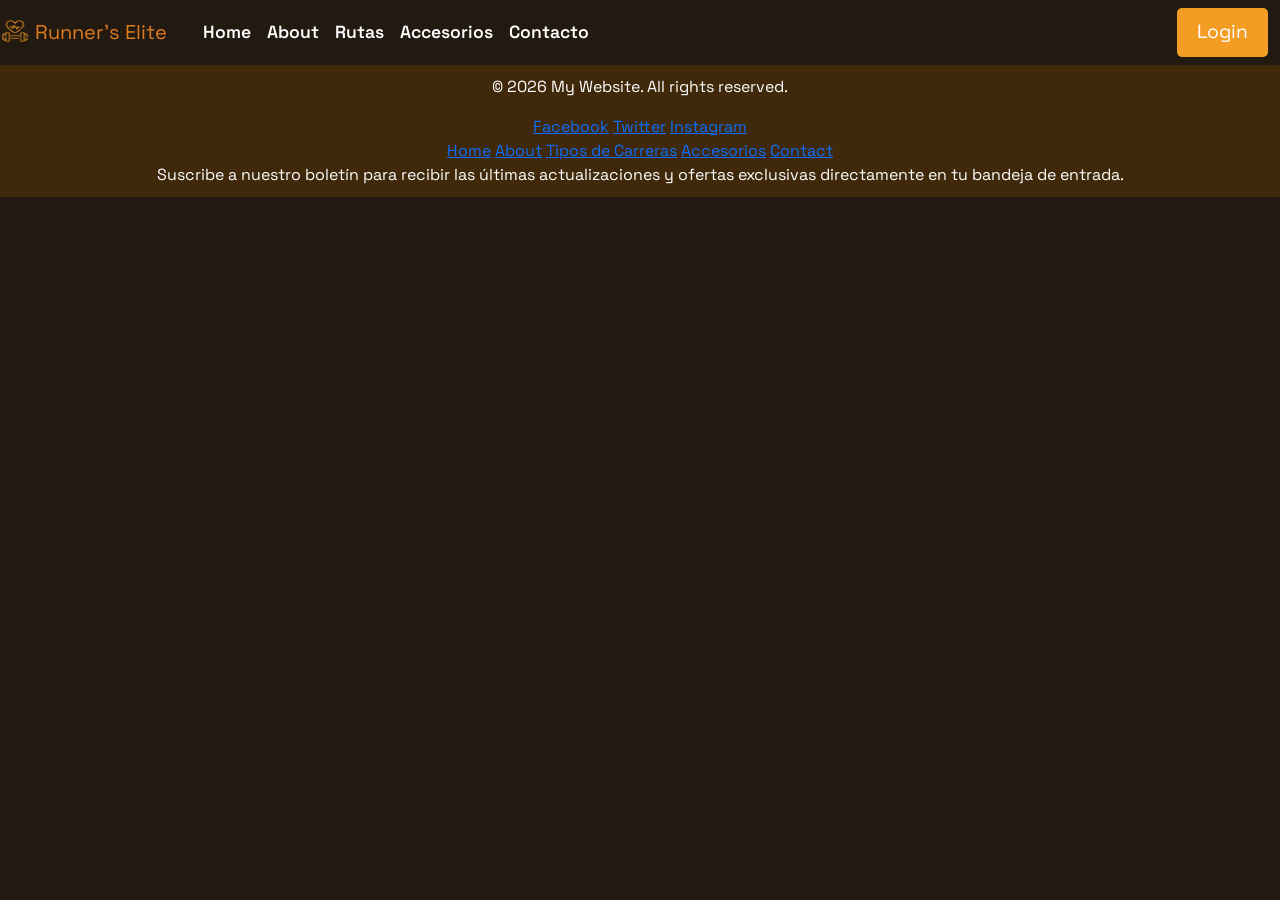
==== about.html @ 8e237a6a "primer commit" ====
<!DOCTYPE html>
<html lang="en">
<head>
    <meta charset="UTF-8">
    <meta name="viewport" content="width=device-width, initial-scale=1.0">
        <link href="https://cdn.jsdelivr.net/npm/bootstrap@5.3.8/dist/css/bootstrap.min.css" rel="stylesheet"
        integrity="sha384-sRIl4kxILFvY47J16cr9ZwB07vP4J8+LH7qKQnuqkuIAvNWLzeN8tE5YBujZqJLB" crossorigin="anonymous">

    <link
        href="https://fonts.googleapis.com/css2?family=Orbitron:wght@400..900&family=Space+Grotesk:wght@300..700&display=swap"
        rel="stylesheet">

    <link rel="stylesheet" href="./css/styles.css">
    <title>About Us</title>
</head>
<body>
    
    </header id="header">



    <nav class="navbar navbar-expand-lg bg-body-tertiary">

        <div class="container-fluid-logo">
            <a class="navbar-brand" href="#">
                <img src="./asset/img/aptitud-fisica.png" alt="Logo" width="30" height="24"
                    class="d-inline-block align-text-top">
                Runner's Elite
            </a>
        </div>


        <div class="container-fluid">
            <div class="collapse navbar-collapse" id="navbarSupportedContent">
                <ul class="navbar-nav me-auto mb-2 mb-lg-0">
                    <li class="nav-item">
                        <a class="nav-link" href="#">Home</a>
                    </li>
                    <li class="nav-item">
                        <a class="nav-link" href="#">About</a>
                    </li>
                    <li class="nav-item">
                        <a class="nav-link" href="#">Rutas</a>
                    </li>
                    <li class="nav-item">
                        <a class="nav-link" href="#">Accesorios</a>
                    </li>
                    <li class="nav-item">
                        <a class="nav-link" href="#">Contacto</a>
                </ul>
            </div>
            <div class="d-flex" role="button">
                <button class="btn-login" type="button" id="menu-toggle">Login</button>
            </div>
        </div>
    </nav>

    </header>

    <footer class="footer">
        <p>&copy; 2026 My Website. All rights reserved.</p>
        <div class="social">
            <a href="https://www.facebook.com" target="_blank">Facebook</a>
            <a href="https://www.twitter.com" target="_blank">Twitter</a>
            <a href="https://www.instagram.com" target="_blank">Instagram</a>
        </div>

        <div>
            <a href="./index.html">Home</a>
            <a href="./about.html">About</a>
            <a href="./carreras.html">Tipos de Carreras</a>
            <a href="./accesorios.html">Accesorios</a>
            <a href="./contact.html">Contact</a>
        </div>

        <div>
            Suscribe a nuestro boletín para recibir las últimas actualizaciones y ofertas exclusivas directamente en tu
            bandeja de entrada.
            <form action="#" method="post">
        </div>


    </footer>

    <script src="https://cdn.jsdelivr.net/npm/bootstrap@5.3.8/dist/js/bootstrap.bundle.min.js"
        integrity="sha384-FKyoEForCGlyvwx9Hj09JcYn3nv7wiPVlz7YYwJrWVcXK/BmnVDxM+D2scQbITxI"
        crossorigin="anonymous"></script>

</body>
</html>
---- css/styles.css ----
* {
    margin: 0;
    padding: 0;
    box-sizing: border-box;
    font-family: "Space Grotesk", sans-serif;
}


/* Colores: El protagonista es un Naranja vibrante (#f49d25) para acciones y destaques, sobre un fondo Negro/Marrón muy oscuro para un look premium y deportivo.

Tipografía: Estoy utilizando Space Grotesk, una fuente moderna y geométrica que le da ese toque tecnológico y de alto rendimiento. */


body {
    width: auto;
    place-items: center;
    margin: 0;
    overflow-x: hidden;

    background-color: rgb(34 26 16 / var(--tw-bg-opacity, 1));
    border-radius: 20%;
    color: white;
}


/* Header Styles */

.bg-body-tertiary {
    --bs-bg-opacity: #24190c;

}

.container-fluid-logo {
    display: flex;
    flex-direction: column;
    justify-content: space-between;
}


.navbar-brand {
    color: #e07b1f;

}

.navbar-brand:hover {
    color: #f49d25;
}



.nav-link {
    color: white;
    font-size: 1.1em;
    transition: color 0.3s ease;
    font-weight: 600;
    align-items: center;
}

.nav-link:hover {
    color: #e07b1f;
}

.btn-login {
    gap: 20%;
    min-width: 90px;
    background-color: #f49d25;
    color: white;
    border: none;
    padding: 10px 20px;
    font-size: 1.2em;
    cursor: pointer;
    border-radius: 5px;
    transition: background-color 0.3s ease;
}


/* Main Content Styles */

/* main {
    display: flex;
    flex-direction: column;
    align-items: center;
    justify-content: center;
    padding: 40px 20px;
    gap: 40px;
} */

/* Prestacion */

.presentation {
    display: flex;
    justify-content: center;
    align-items: center;
    width: 100%;
    gap: 10px;
    padding: 30px 10px;
    border-top: 1px solid #f49d25;
}

.spantext1 {
    display: inline-block;
    background-color: #3f290a;
    /* border: 2px solid #f49d25; */
    border-radius: 5px;
    font-size: 1em;
    color: #f49d25;
    font-weight: 700;
    text-transform: uppercase;
    letter-spacing: 1px;
}

spantext2 {

    font-size: 1em;
    color: #f49d25;
}

.container {
    display: flex;
    justify-content: center;
    align-items: center;

    /* flex-direction: column;
    align-items: center;
    justify-content: center;
    gap: 20px;
    padding: 40px 20px; */
}

.text-container {
    max-width: 500px;
    margin-right: 50px;
    align-self: center;
}

.img-container {
    width: 320px;
    object-fit: cover;
    margin-left: 50px;
    border-radius: 10px;
}

.img-pres{
    border-radius: 20px;
}

.btn-comenzar {
    gap: 20%;
    min-width: 180px;
    background-color: #f49d25;
    color: black;
    border: none;
    padding: 10px 20px;
    font-size: 1.2em;
    cursor: pointer;
    border-radius: 5px;
    transition: background-color 0.3s ease;
}

.btn-comenzar:hover {
    background-color: #e07b1f;
}

.btn-explorar {
    gap: 20%;
    min-width: 180px;
    align-items: center;
    justify-content: center;
    background-color: transparent;
    color: white;
    border: 2px solid #f49d25;
    padding: 10px 20px;
    font-size: 1.2em;
    cursor: pointer;
    border-radius: 5px;
    transition: background-color 0.3s ease, color 0.3s ease;
}

.btn-explorar:hover {
    background-color: #f49d25;
    color: white;
}

.active-runner {
    background-color: floralwhite;
    width: 100%;
    height: 200px;
    border-radius: 10px;
}

/* Comunidad */

#community {
    display: flex;
    flex-direction: column;
    background-color: #3f290a;
    white-space: nowrap;
    align-items: center;
    justify-content: center;
    gap: 50px;
    padding: 40px 20px;
    margin-top: 50px;
    width: 100%;
    height: 20vh;
}

.comunity-container {
    display: flex;
    justify-content: center;
    align-items: center;
    padding: 30px 10px;
}

.text-center {
    display: inline-block;
    max-width: 500px;
    margin-right: 50px;
    align-self: center;
}

.text-center-p{
    font-size: 2.5rem;
    margin-bottom: 0.5rem;
    font-weight: 700;
    color: #f49d25;
}

.text-info-p{
    font-size: 1.1rem;
    margin-bottom: 2rem;
    color: white;
    transform-style: flat;
}



/* Rutas Destacadas */

#routes {
    display: flex;
    flex-direction: column;
    /* align-items: center;
    justify-content: center; */
    gap: 20px;
    padding: 40px 20px;
    width: 100%;
}

.rutas {
    display: flex;
    flex-direction: column;
    margin-top: auto;
    gap: 20px;
}
.card-container {
    display: flex;
    justify-content: center;
    align-items: center;
    gap: 20px;
}

.card {
    max-width: 400px;
    height: auto;
    background-color: #171109;
    /* La card se adapta a la altura de la imagen */
    border: 1px solid #f7b65c;
    overflow: hidden;
    /* Oculta partes de imagen fuera de bordes redondeados */
}

.card:hover {
    transform: translateY(-5px);
    box-shadow: 0 4px 20px rgba(0, 0, 0, 0.2);
    border: 1px solid #f49d25 ;
}

.card-img-top{
    width: 100%;
    height: 200px;
    object-fit: cover;
}

.card-body{
    height: 200px;
    padding: 15px;
}

.card-title{
    color: white;
}

.card-text{
    color: rgb(100 116 139 / var(--tw-text-opacity, 1));
}

/* Accesorios */

#accesorios {
    display: flex;
    background-color: #3f290a;
    flex-direction: column;
    align-items: center;
    justify-content: center;
    gap: 20px;
    padding: 40px 20px;
    margin-top: 50px;
    width: 100%;
}



/* Contact Section */


.contacto {
    max-width: 800px;
    margin-top: 50px;
    margin: 4rem auto;
    text-align: center;
    padding: 40px 20px;
    color: white;
    gap: 20px;
}

.contacto h2 {
    font-size: 2.5rem;
    margin-bottom: 0.5rem;
    font-weight: 700;
    color: white;
}

.contacto p {
    font-size: 1.1rem;
    margin-bottom: 2rem;
    color: #555;
}

.contact-form {
    display: flex;
    flex-direction: column;
    gap: 1.5rem;
}

.form-row {
    display: flex;
    gap: 1.5rem;
    flex-wrap: wrap;
}

.form-group {
    flex: 1;
    display: flex;
    flex-direction: column;
    text-align: left;
    color: white;
}

.form-group label {
    font-size: 0.9rem;
    margin-bottom: 0.3rem;
    color: white;
}

.form-group input,
.form-group textarea {
    border: none;
    border-bottom: 2px solid #ccc;
    padding: 0.5rem 0;
    font-size: 1rem;
    background: transparent;
    outline: none;
    transition: border-color 0.3s;
    color: white;
}

.form-group input:focus,
.form-group textarea:focus {
    border-bottom-color: #4b2deb;
}

textarea {
    min-height: 120px;
    resize: vertical;
    color: white;
}

.full-width {
    flex: 100%;
}

.btn-shoot {
    display: inline-block;
    text-align: center;
    background-color: #f49d25;
    color: white;
    font-size: 1.1rem;
    font-weight: 600;
    padding: 0.9rem 2rem;
    border-radius: 8px;
    text-decoration: none;
    transition: transform 0.2s ease, opacity 0.2s ease;
}

.btn-shoot:hover {
    background-color: #f49d25;
    color: #fff;
    transform: translateY(-2px);
}



/* Footer Styles */

footer {
    background-color: #3f290a;
    width: 100%;
    color: white;
    text-align: center;
    padding: 10px;
    bottom: 0;
    position: relative;
}

.footer-container{
    display: grid;
    width: 100%;
    grid-template-columns: repeat(4);
}

.footer-logo{
    width: 30%;
}

.footer-plataforma{
    width: 30%;
    margin: 50px;
    margin-right: 20px;
}

.footer-compañia{
    width: 30%;
    margin-right: 20px;
    list-style: none;
}

.footer-ul{
    list-style: none;
    line-height: 1.25rem;
    font-size: 1em;
    margin: 0%;
    padding: 0%;
    gap: 0.5em;
    color: rgb(100 116 139 / var(--tw-text-opacity, 1)) ;
}

.footer-ul li:hover{
    color: #f49d25;
}

.text-title-footer{
    justify-content: center;
}


.footer-copy{
    text-align: center;
    font-size: 1rem;
    padding-top: 2rem;
    border-top-width: 1px;
    color: rgb(100 116 139 / var(--tw-text-opacity, 1));
    margin-top: 3rem;
    line-height: 1rem;
}
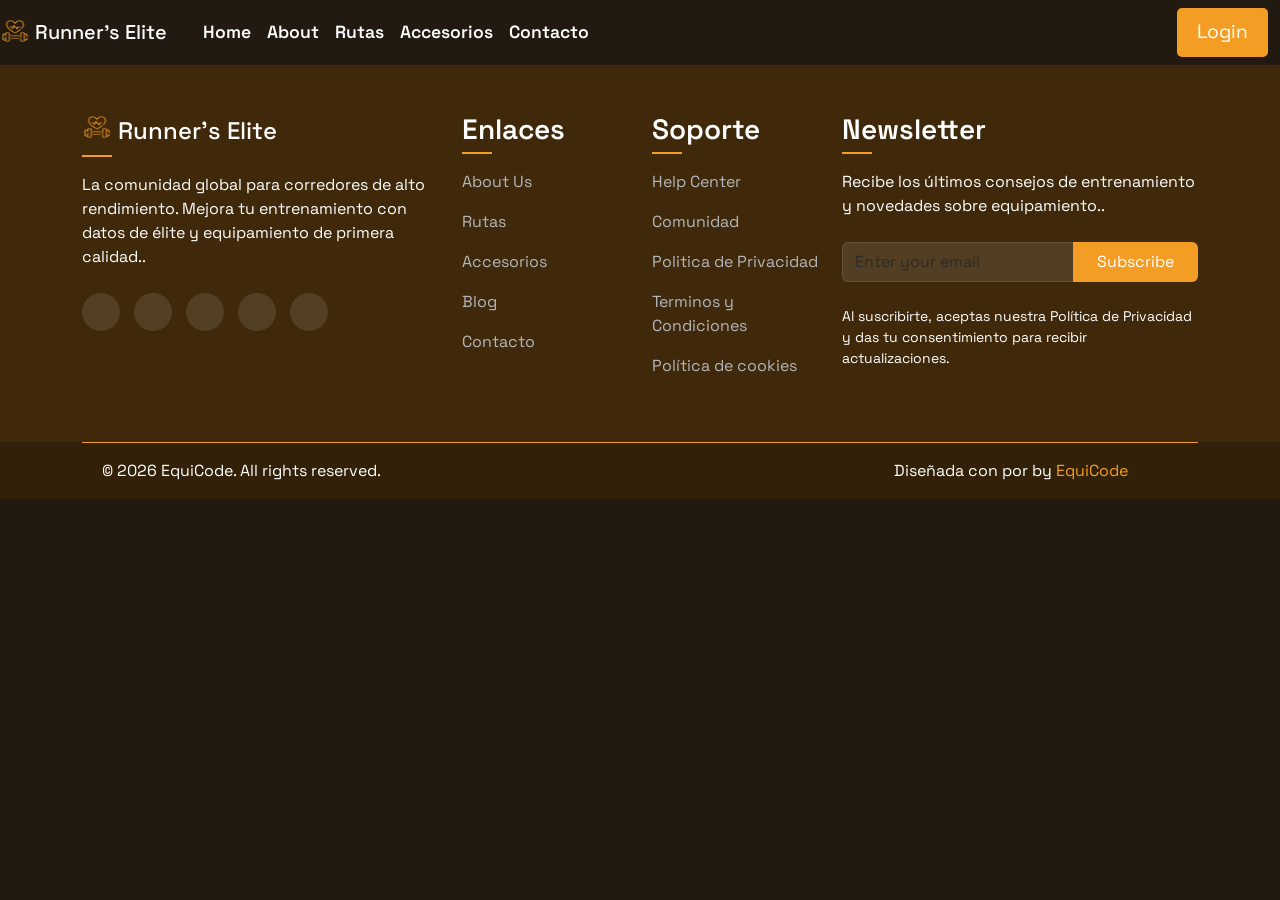
==== commit 1d64257a: "segundo comit" ====
--- a/about.html
+++ b/about.html
@@ -25,7 +25,7 @@
             <a class="navbar-brand" href="#">
                 <img src="./asset/img/aptitud-fisica.png" alt="Logo" width="30" height="24"
                     class="d-inline-block align-text-top">
-                Runner's Elite
+                <span class="title-span">Runner's Elite</span>
             </a>
         </div>
 
@@ -57,29 +57,85 @@
 
     </header>
 
-    <footer class="footer">
-        <p>&copy; 2026 My Website. All rights reserved.</p>
-        <div class="social">
-            <a href="https://www.facebook.com" target="_blank">Facebook</a>
-            <a href="https://www.twitter.com" target="_blank">Twitter</a>
-            <a href="https://www.instagram.com" target="_blank">Instagram</a>
+    <footer class="footer pt-5">
+        <div class="container">
+            <div class="row g-4">
+                <!-- Company Info -->
+                <div class="col-lg-4 col-md-6">
+                    <div class="tittle-footer">
+                        <a class="navbar-brand" href="#">
+                            <img src="./asset/img/aptitud-fisica.png" alt="Logo" width="30" height="24"
+                                class="d-inline-block align-text-top">
+                            <span class="title-span">Runner's Elite</span>
+                        </a>
+                    </div>
+
+                    <p class="mb-4">La comunidad global para corredores de alto rendimiento. Mejora tu entrenamiento con datos de élite y equipamiento de primera calidad..</p>
+
+
+
+                    <div class="social-links mb-4">
+                        <a href="#"><i class="fab fa-facebook-f"></i></a>
+                        <a href="#"><i class="fab fa-twitter"></i></a>
+                        <a href="#"><i class="fab fa-instagram"></i></a>
+                        <a href="#"><i class="fab fa-linkedin-in"></i></a>
+                        <a href="#"><i class="fab fa-youtube"></i></a>
+                    </div>
+                </div>
+
+                <!-- Quick Links -->
+                <div class="col-lg-2 col-md-6">
+                    <h3 class="footer-title">Enlaces</h3>
+                    <ul class="footer-links">
+                        <li><a href="#">About Us</a></li>
+                        <li><a href="#">Rutas</a></li>
+                        <li><a href="#">Accesorios</a></li>
+                        <li><a href="#">Blog</a></li>
+                        <li><a href="#">Contacto</a></li>
+                    </ul>
+                </div>
+
+                <!-- Support -->
+                <div class="col-lg-2 col-md-6">
+                    <h3 class="footer-title">Soporte</h3>
+                    <ul class="footer-links">
+                        <li><a href="#">Help Center</a></li>
+                        <li><a href="#">Comunidad</a></li>
+                        <li><a href="#">Politica de Privacidad</a></li>
+                        <li><a href="#">Terminos y Condiciones</a></li>
+                        <li><a href="#">Política de cookies</a></li>
+                    </ul>
+                </div>
+
+                <!-- Newsletter -->
+                <div class="col-lg-4 col-md-6">
+                    <h3 class="footer-title">Newsletter</h3>
+                    <p class="mb-4">Recibe los últimos consejos de entrenamiento y novedades sobre equipamiento..</p>
+                    <form class="mb-4">
+                        <div class="input-group">
+                            <input type="email" class="form-control newsletter-input" placeholder="Enter your email">
+                            <button class="btn btn-subscribe text-white" type="submit">Subscribe</button>
+                        </div>
+                    </form>
+                    <p class="small">Al suscribirte, aceptas nuestra Política de Privacidad y das tu consentimiento para recibir actualizaciones.</p>
+                </div>
+            </div>
         </div>
 
-        <div>
-            <a href="./index.html">Home</a>
-            <a href="./about.html">About</a>
-            <a href="./carreras.html">Tipos de Carreras</a>
-            <a href="./accesorios.html">Accesorios</a>
-            <a href="./contact.html">Contact</a>
+        <!-- Footer Bottom -->
+        <div class="footer-bottom mt-5">
+            <div class="container">
+                <div class=" footer-p row py-3">
+                    <div class="col-md-6 text-center text-md-start">
+                        <p class="mb-0">&copy; 2026 EquiCode. All rights reserved.</p>
+                    </div>
+                                        <div class="col-md-6 text-center text-md-end">
+                        <p class="mb-0">Diseñada con por <i class="{} text-danger"></i> by <a href="#">EquiCode</a></p>
+                    </div>
+
+                </div>
+            </div>
         </div>
-
-        <div>
-            Suscribe a nuestro boletín para recibir las últimas actualizaciones y ofertas exclusivas directamente en tu
-            bandeja de entrada.
-            <form action="#" method="post">
-        </div>
-
-
     </footer>
 
     <script src="https://cdn.jsdelivr.net/npm/bootstrap@5.3.8/dist/js/bootstrap.bundle.min.js"
--- a/css/styles.css
+++ b/css/styles.css
@@ -16,6 +16,7 @@
     place-items: center;
     margin: 0;
     overflow-x: hidden;
+    /* line-height: inherit; */
 
     background-color: rgb(34 26 16 / var(--tw-bg-opacity, 1));
     border-radius: 20%;
@@ -45,8 +46,6 @@
 .navbar-brand:hover {
     color: #f49d25;
 }
-
-
 
 .nav-link {
     color: white;
@@ -73,17 +72,12 @@
     transition: background-color 0.3s ease;
 }
 
+.title-span {
+    color: white;
+    font-weight: 500;
+}
 
 /* Main Content Styles */
-
-/* main {
-    display: flex;
-    flex-direction: column;
-    align-items: center;
-    justify-content: center;
-    padding: 40px 20px;
-    gap: 40px;
-} */
 
 /* Prestacion */
 
@@ -95,6 +89,8 @@
     gap: 10px;
     padding: 30px 10px;
     border-top: 1px solid #f49d25;
+    padding-top: 3rem;
+    padding-bottom: 3rem;
 }
 
 .spantext1 {
@@ -109,7 +105,7 @@
     letter-spacing: 1px;
 }
 
-spantext2 {
+.spantext2 {
 
     font-size: 1em;
     color: #f49d25;
@@ -140,7 +136,7 @@
     border-radius: 10px;
 }
 
-.img-pres{
+.img-pres {
     border-radius: 20px;
 }
 
@@ -218,14 +214,14 @@
     align-self: center;
 }
 
-.text-center-p{
+.text-center-p {
     font-size: 2.5rem;
     margin-bottom: 0.5rem;
     font-weight: 700;
     color: #f49d25;
 }
 
-.text-info-p{
+.text-info-p {
     font-size: 1.1rem;
     margin-bottom: 2rem;
     color: white;
@@ -252,6 +248,7 @@
     margin-top: auto;
     gap: 20px;
 }
+
 .card-container {
     display: flex;
     justify-content: center;
@@ -272,25 +269,25 @@
 .card:hover {
     transform: translateY(-5px);
     box-shadow: 0 4px 20px rgba(0, 0, 0, 0.2);
-    border: 1px solid #f49d25 ;
-}
-
-.card-img-top{
+    border: 1px solid #f49d25;
+}
+
+.card-img-top {
     width: 100%;
     height: 200px;
     object-fit: cover;
 }
 
-.card-body{
+.card-body {
     height: 200px;
     padding: 15px;
 }
 
-.card-title{
-    color: white;
-}
-
-.card-text{
+.card-title {
+    color: white;
+}
+
+.card-text {
     color: rgb(100 116 139 / var(--tw-text-opacity, 1));
 }
 
@@ -303,9 +300,15 @@
     align-items: center;
     justify-content: center;
     gap: 20px;
-    padding: 40px 20px;
+    padding-top: 4rem;
+    padding-bottom: 4rem;
     margin-top: 50px;
     width: 100%;
+}
+
+.produts{
+    align-items: center;
+    font-family: "Space Grotesk", sans-serif;
 }
 
 
@@ -412,63 +415,130 @@
 
 /* Footer Styles */
 
-footer {
+.footer {
     background-color: #3f290a;
-    width: 100%;
-    color: white;
-    text-align: center;
-    padding: 10px;
-    bottom: 0;
+    color: #ffffff;
+    width: 100%;
+}
+
+.tittle-footer {
+    font-size: 1.5rem;
+    font-weight: 600;
+    margin-bottom: 1.5rem;
     position: relative;
 }
 
-.footer-container{
-    display: grid;
-    width: 100%;
-    grid-template-columns: repeat(4);
-}
-
-.footer-logo{
-    width: 30%;
-}
-
-.footer-plataforma{
-    width: 30%;
-    margin: 50px;
-    margin-right: 20px;
-}
-
-.footer-compañia{
-    width: 30%;
-    margin-right: 20px;
+.tittle-footer::after {
+    content: '';
+    position: absolute;
+    left: 0;
+    bottom: -8px;
+    width: 30px;
+    height: 2px;
+    background: #f49d25 ;
+}
+
+
+.footer-title {
+    color: #fff;
+    font-weight: 600;
+    margin-bottom: 1.5rem;
+    position: relative;
+}
+
+.footer-title::after {
+    content: '';
+    position: absolute;
+    left: 0;
+    bottom: -8px;
+    width: 30px;
+    height: 2px;
+    background: #f49d25 ;
+}
+
+.footer-links {
     list-style: none;
-}
-
-.footer-ul{
-    list-style: none;
-    line-height: 1.25rem;
-    font-size: 1em;
-    margin: 0%;
-    padding: 0%;
-    gap: 0.5em;
-    color: rgb(100 116 139 / var(--tw-text-opacity, 1)) ;
-}
-
-.footer-ul li:hover{
-    color: #f49d25;
-}
-
-.text-title-footer{
-    justify-content: center;
-}
-
-
-.footer-copy{
-    text-align: center;
-    font-size: 1rem;
-    padding-top: 2rem;
-    border-top-width: 1px;
-    color: rgb(100 116 139 / var(--tw-text-opacity, 1));
-    margin-top: 3rem;
-    line-height: 1rem;
+    padding: 0;
+}
+
+.footer-links li {
+    margin-bottom: 1rem;
+}
+
+.footer-links a {
+    color: #b4b6bb;
+    text-decoration: none;
+    transition: all 0.3s ease;
+}
+
+.footer-links a:hover {
+    color: #ffffff;
+    padding-left: 5px;
+}
+
+.social-links a {
+    display: inline-flex;
+    align-items: center;
+    justify-content: center;
+    width: 38px;
+    height: 38px;
+    border-radius: 50%;
+    background: rgba(255, 255, 255, 0.1);
+    color: #ffffff;
+    margin-right: 10px;
+    transition: all 0.3s ease;
+}
+
+.social-links a:hover {
+    background: #f49d25 ;
+    transform: translateY(-3px);
+}
+
+.newsletter-input {
+    background: rgba(255, 255, 255, 0.1);
+    border: 1px solid rgba(255, 255, 255, 0.1);
+    color: #ffffff;
+}
+
+.newsletter-input:focus {
+    background: rgba(255, 255, 255, 0.15);
+    background: #f49d25 ;
+    color: #ffffff;
+    box-shadow: none;
+}
+
+.btn-subscribe {
+    background: #f49d25 ;
+    border: none;
+    padding: 0.5rem 1.5rem;
+    transition: all 0.3s ease;
+}
+
+.btn-subscribe:hover {
+    background: #f49d25 ;
+    transform: translateY(-2px);
+}
+
+
+.footer-bottom {
+    background: rgba(0, 0, 0, 0.2);
+    width: 100%;
+    align-items: center;
+}
+
+.footer-bottom a {
+    color: #f49d25  ;
+    text-decoration: none;
+}
+
+.footer-bottom a:hover {
+    color: #ffffff;
+}
+
+.footer-p{
+    width: 100%;
+    justify-content: center;
+    align-items: center;
+    border-top: 1px solid #f49d25;
+    
 }
